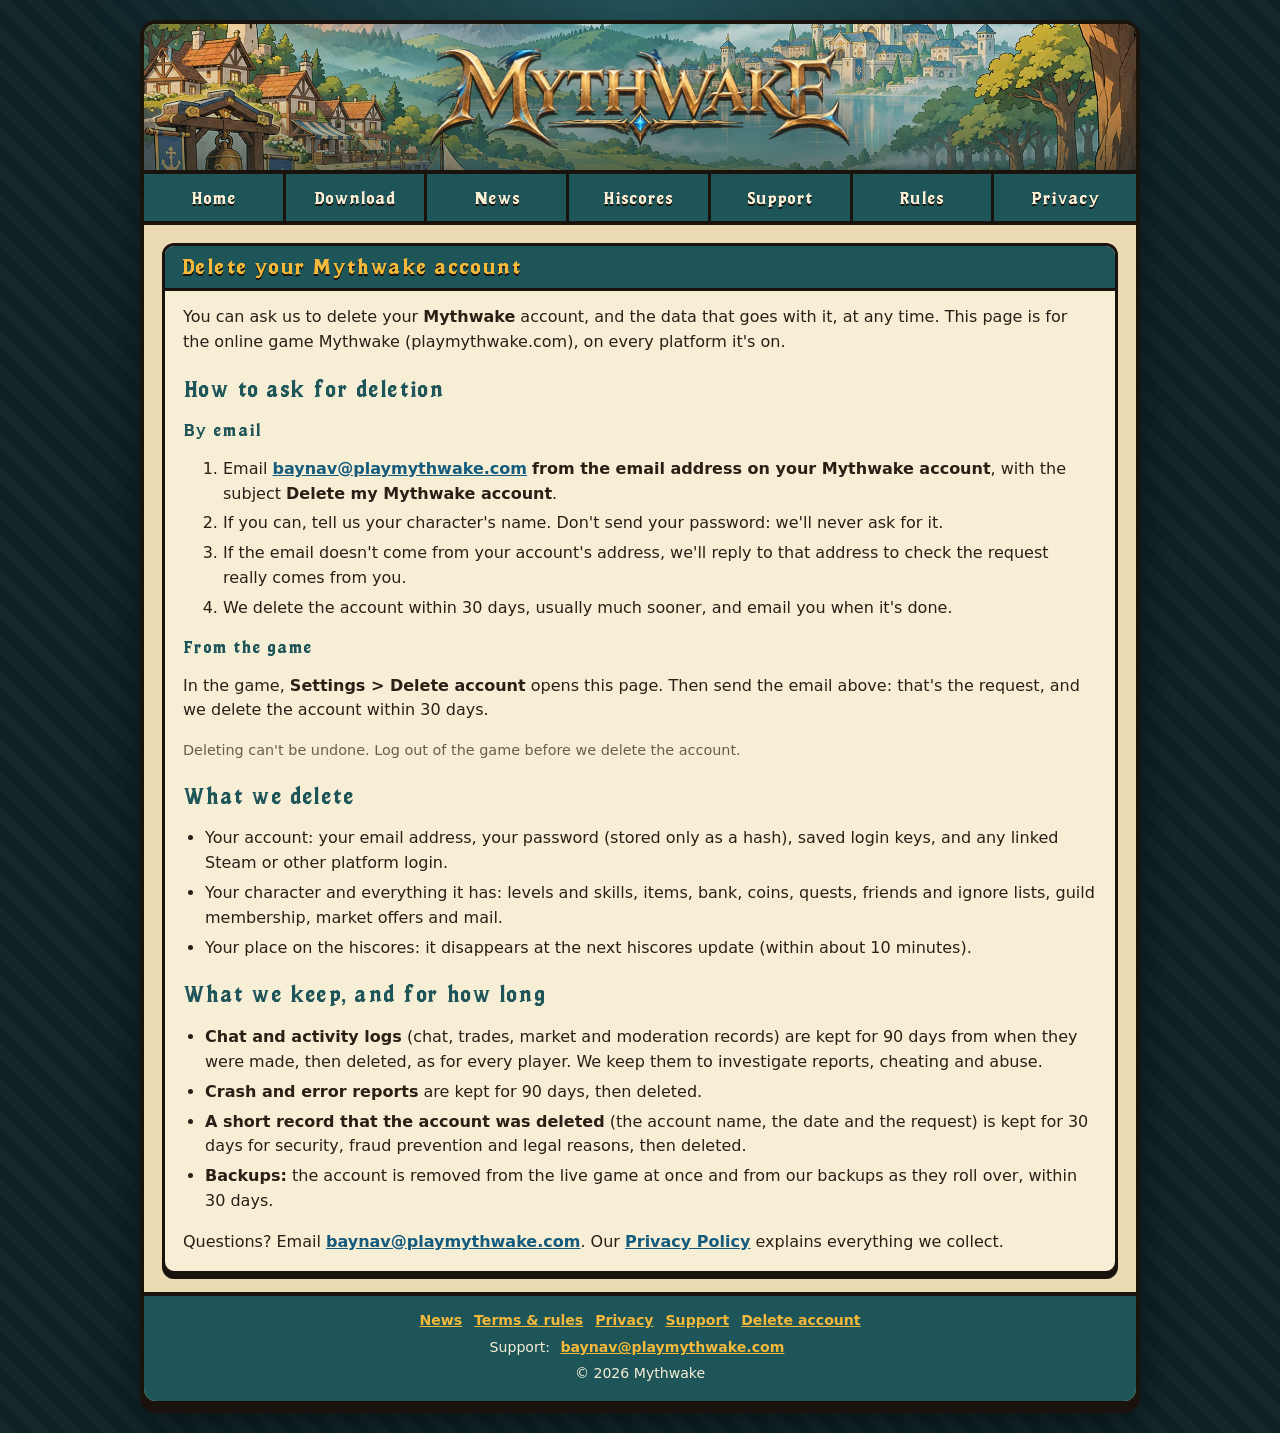
==== delete-account.html @ e415ddae "Delete-account page (Google Play), footer link, new Discord invite Co-Authored-By: Claude Opus 5.5 <" ====
<!doctype html>
<html lang="en">
<head>
<meta charset="utf-8">
<meta name="viewport" content="width=device-width, initial-scale=1">
<title>Delete your account - Mythwake</title>
<meta name="description" content="How to delete your Mythwake account and its data, and what is deleted and kept.">
<meta name="theme-color" content="#1d5559">
<link rel="icon" href="img/favicon.png" type="image/png">
<link rel="apple-touch-icon" href="img/apple-touch-icon.png">
<link rel="preload" href="fonts/MythwakeBold.ttf?v=1.100" as="font" type="font/ttf" crossorigin>
<link rel="stylesheet" href="css/site.css?v=10">
</head>
<body>
<a class="skip" href="#main">Skip to content</a>
<div class="frame">
  <a class="banner page-banner" href="./" aria-label="Mythwake home">
    <picture>
      <source srcset="img/hero-960.webp 960w, img/hero-1920.webp 1920w" sizes="(max-width: 1000px) 100vw, 1000px" type="image/webp">
      <img class="bg" src="img/hero-960.webp" alt="" width="960" height="540">
    </picture>
    <img class="logo" src="img/logo.webp" alt="Mythwake" width="900" height="205">
  </a>
  <nav class="topnav" aria-label="Main">
    <a href="./">Home</a>
    <a href="download">Download</a>
    <a href="news">News</a>
    <a href="hiscores">Hiscores</a>
    <a href="support">Support</a>
    <a href="terms">Rules</a>
    <a href="privacy">Privacy</a>
  </nav>

<main id="main" class="single">
    <section class="box">
      <h1 class="box-title">Delete your Mythwake account</h1>
      <div class="box-body doc">
        <p>You can ask us to delete your <b>Mythwake</b> account, and the data that goes with it, at any time. This page
          is for the online game Mythwake (playmythwake.com), on every platform it's on.</p>

        <h2>How to ask for deletion</h2>
        <h3>By email</h3>
        <ol>
          <li>Email <a href="mailto:baynav@playmythwake.com?subject=Delete%20my%20Mythwake%20account">baynav@playmythwake.com</a>
            <b>from the email address on your Mythwake account</b>, with the subject <b>Delete my Mythwake account</b>.</li>
          <li>If you can, tell us your character's name. Don't send your password: we'll never ask for it.</li>
          <li>If the email doesn't come from your account's address, we'll reply to that address to check the request
            really comes from you.</li>
          <li>We delete the account within 30 days, usually much sooner, and email you when it's done.</li>
        </ol>
        <h3>From the game</h3>
        <p>In the game, <b>Settings &gt; Delete account</b> opens this page. Then send the email above: that's the
          request, and we delete the account within 30 days.</p>
        <p class="muted small">Deleting can't be undone. Log out of the game before we delete the account.</p>

        <h2>What we delete</h2>
        <ul>
          <li>Your account: your email address, your password (stored only as a hash), saved login keys, and any linked
            Steam or other platform login.</li>
          <li>Your character and everything it has: levels and skills, items, bank, coins, quests, friends and ignore
            lists, guild membership, market offers and mail.</li>
          <li>Your place on the hiscores: it disappears at the next hiscores update (within about 10 minutes).</li>
        </ul>

        <h2>What we keep, and for how long</h2>
        <ul>
          <li><b>Chat and activity logs</b> (chat, trades, market and moderation records) are kept for 90 days from when
            they were made, then deleted, as for every player. We keep them to investigate reports, cheating and abuse.</li>
          <li><b>Crash and error reports</b> are kept for 90 days, then deleted.</li>
          <li><b>A short record that the account was deleted</b> (the account name, the date and the request) is kept for
            30 days for security, fraud prevention and legal reasons, then deleted.</li>
          <li><b>Backups:</b> the account is removed from the live game at once and from our backups as they roll over,
            within 30 days.</li>
        </ul>

        <p>Questions? Email <a href="mailto:baynav@playmythwake.com">baynav@playmythwake.com</a>. Our
          <a href="privacy">Privacy Policy</a> explains everything we collect.</p>
      </div>
    </section>
  </main>

  <footer class="foot">
    <nav aria-label="Footer">
      <a href="news">News</a><a href="terms">Terms &amp; rules</a><a href="privacy">Privacy</a><a href="support">Support</a><a href="delete-account">Delete account</a>
    </nav>
    <p>Support: <span data-support-email></span></p>
    <p>&copy; <span data-year>2026</span> Mythwake</p>
  </footer>
</div>
<script src="js/config.js?v=3"></script>
<script src="js/site.js?v=6"></script>
</body>
</html>
---- css/site.css ----
/* Mythwake website: a classic framed MMO portal in Mythwake's colours.
   Chunky like the game: thick dark outlines, flat fills, hard drop shadows. */

@font-face {
  font-family: "Mythwake";
  src: url("../fonts/MythwakeBold.ttf?v=1.100") format("truetype");
  font-display: swap;
}

:root {
  --ink: #1a120c;
  --night: #0e2226;
  --night2: #15343a;
  --parch: #f7eed6;
  --parch2: #eadbb3;
  --parch3: #dcc796;
  --teal: #1d5559;
  --teal2: #27727a;
  --gold: #f4b93a;
  --gold2: #d08f16;
  --text: #2a1f15;
  --muted: #6e5c46;
  --link: #145b7d;
  --todo-bg: #fff0a8;
  --todo-ink: #6a4600;
  --title: "Mythwake", Georgia, "Times New Roman", serif;
}

* { box-sizing: border-box; }
html { -webkit-text-size-adjust: 100%; }
body {
  margin: 0;
  background: var(--night);
  background-image:
    radial-gradient(ellipse at 50% 0, #24525a 0, rgba(36, 82, 90, 0) 60%),
    repeating-linear-gradient(45deg, rgba(255, 255, 255, .025) 0 12px, rgba(0, 0, 0, 0) 12px 24px);
  color: var(--text);
  font: 16px/1.55 system-ui, -apple-system, "Segoe UI", Roboto, sans-serif;
}
img { max-width: 100%; height: auto; }
a { color: var(--link); font-weight: 600; }
a:hover { color: var(--gold2); }
h1, h2, h3 { font-family: var(--title); font-weight: normal; letter-spacing: .02em; line-height: 1.2; }

.skip { position: absolute; left: -9999px; }
.skip:focus { left: 12px; top: 12px; z-index: 9; background: var(--gold); color: var(--ink); padding: 8px 12px; }

/* ---------- The frame ---------- */
.frame {
  max-width: 1000px;
  margin: 20px auto 28px;
  background: var(--parch2);
  border: 4px solid var(--ink);
  border-radius: 16px;
  box-shadow: 0 8px 0 var(--ink), 0 18px 40px rgba(0, 0, 0, .5);
  overflow: hidden;
}

/* ---------- Banner ---------- */
.banner {
  position: relative;
  display: block;
  height: 240px;
  background: #3d6e5c;
  overflow: hidden;
  border-bottom: 4px solid var(--ink);
}
.banner picture, .banner .bg {
  position: absolute; inset: 0;
  width: 100%; height: 100%;
}
.banner .bg { object-fit: cover; object-position: 50% 35%; }
.banner::after {
  content: ""; position: absolute; inset: 0;
  background: linear-gradient(rgba(14, 34, 38, .05), rgba(14, 34, 38, .15) 55%, rgba(14, 34, 38, .55));
}
.banner .logo {
  position: absolute; z-index: 1;
  left: 50%; top: 50%;
  width: min(600px, 84%);
  transform: translate(-50%, -50%);
  filter: drop-shadow(0 4px 0 rgba(26, 18, 12, .85)) drop-shadow(0 0 18px rgba(0, 0, 0, .45));
}
.page-banner { height: 150px; }
/* Players online, under the logo's gem (js/site.js) */
.banner .online-pill {
  position: absolute; z-index: 1;
  left: 50%; bottom: 12px; transform: translateX(-50%);
  display: inline-flex; align-items: center; gap: 7px;
  padding: 3px 12px 3px 10px;
  border-radius: 999px;
  background: rgba(14, 26, 30, .72);
  border: 1px solid rgba(240, 196, 110, .55);
  color: #f6e4b4; font-size: .85rem; font-weight: 600; letter-spacing: .02em; white-space: nowrap;
}
.banner .online-dot { width: 8px; height: 8px; border-radius: 50%; background: #5fd18a; box-shadow: 0 0 6px #5fd18a; }
.page-banner .online-pill { bottom: 7px; font-size: .78rem; }
.banner .online-pill.is-maint .online-dot { background: #f0b44c; box-shadow: 0 0 6px #f0b44c; }   /* maintenance: a gold dot */
.page-banner .logo { width: min(420px, 74%); }

/* ---------- Tab navigation ---------- */
.topnav {
  display: grid;
  grid-template-columns: repeat(7, 1fr);
  background: var(--teal);
  border-bottom: 4px solid var(--ink);
}
.topnav a {
  display: block;
  padding: 11px 6px 9px;
  text-align: center;
  font-family: var(--title);
  font-weight: normal;
  font-size: 1.1rem;
  color: var(--parch);
  text-decoration: none;
  text-shadow: 0 2px 0 var(--ink);
  border-right: 3px solid var(--ink);
}
.topnav a:last-child { border-right: 0; }
.topnav a:hover { background: var(--teal2); color: var(--gold); }
.topnav a[aria-current="page"] { background: var(--gold); color: var(--ink); text-shadow: none; }

/* ---------- Columns ---------- */
.cols {
  display: grid;
  grid-template-columns: minmax(0, 1fr) 290px;
  gap: 18px;
  padding: 18px;
}
.single { padding: 18px; }

/* ---------- Boxes ---------- */
.box {
  background: var(--parch);
  border: 3px solid var(--ink);
  border-radius: 12px;
  box-shadow: 0 5px 0 var(--ink);
  margin: 0 0 20px;
  overflow: hidden;
}
.box:last-child { margin-bottom: 0; }
.box-title {
  margin: 0;
  padding: 9px 16px 7px;
  background: var(--teal);
  color: var(--gold);
  font-size: 1.35rem;
  text-shadow: 0 2px 0 var(--ink);
  border-bottom: 3px solid var(--ink);
}
.box-body { padding: 14px 18px 16px; }
.box-body > :first-child { margin-top: 0; }
.box-body > :last-child { margin-bottom: 0; }
.muted { color: var(--muted); }
.small { font-size: .9rem; }
.center { text-align: center; }

/* ---------- Buttons ---------- */
.btn {
  display: inline-block;
  padding: 10px 22px 8px;
  font-family: var(--title);
  font-weight: normal;
  font-size: 1.25rem;
  line-height: 1.2;
  color: var(--ink);
  background: var(--gold);
  background-image: linear-gradient(#ffd56a, var(--gold) 55%);
  border: 3px solid var(--ink);
  border-radius: 12px;
  box-shadow: 0 5px 0 var(--ink);
  text-decoration: none;
  text-align: center;
  cursor: pointer;
}
.btn:hover { color: var(--ink); background-image: linear-gradient(#ffe08a, #ffc64d 55%); }
.btn:active { transform: translateY(4px); box-shadow: 0 1px 0 var(--ink); }
.btn-big { font-size: 1.9rem; padding: 14px 34px 11px; }
.btn-block { display: block; width: 100%; }
.btn-teal { background: var(--teal2); background-image: none; color: var(--parch); text-shadow: 0 2px 0 var(--ink); }
.btn-teal:hover { background: #2f8790; color: var(--gold); background-image: none; }
.btn-small { font-size: 1rem; padding: 7px 14px 5px; }
.btn.is-off, .btn.is-off:hover {
  background: #b9ab8c; background-image: none; color: #4c4232;
  cursor: not-allowed; transform: none; box-shadow: 0 5px 0 var(--ink); text-shadow: none;
}
.btn:disabled { opacity: .45; cursor: not-allowed; transform: none; }

/* Placeholders Bay must fill: deliberately loud. */
.todo {
  background: var(--todo-bg);
  color: var(--todo-ink);
  border: 2px dashed #c08a00;
  border-radius: 5px;
  padding: 0 5px;
  font-weight: 700;
  font-size: .92em;
}
.note { margin: 10px 0 0; font-size: .9rem; }

/* ---------- Home: play box ---------- */
.playbox {
  display: grid;
  grid-template-columns: 1fr auto;
  gap: 18px;
  align-items: center;
}
.playbox h2 { margin: 0 0 6px; font-size: 1.7rem; color: var(--teal); }
.playbox p { margin: 0; }
.playbox .cta { text-align: center; }
.store-badge { display: inline-block; line-height: 0; border-radius: 6px; }
.store-badge img { width: 200px; height: auto; }
.store-badge-big img { width: 240px; }
.store-badge:focus-visible { outline: 3px solid var(--gold); outline-offset: 3px; }
.steps-title { margin: 0 0 6px; font-family: var(--title); font-weight: normal; font-size: 1.1rem; color: var(--teal); }
.steps + .steps-title { margin-top: 16px; }
.launcher-alt { margin: 16px 0 0; padding-top: 14px; border-top: 2px dashed var(--parch3); }

.features { list-style: none; margin: 0; padding: 0; display: grid; grid-template-columns: 1fr 1fr; gap: 10px 18px; }
.features li { position: relative; padding-left: 26px; }
.features li::before {
  content: ""; position: absolute; left: 0; top: .35em;
  width: 14px; height: 14px;
  background: var(--gold);
  border: 2px solid var(--ink);
  transform: rotate(45deg);
}
.features b { display: block; font-family: var(--title); font-weight: normal; font-size: 1.1rem; color: var(--teal); }

/* ---------- News ---------- */
.post { padding: 0 0 14px; margin: 0 0 14px; border-bottom: 2px dashed var(--parch3); }
.post:last-child { border-bottom: 0; margin-bottom: 0; padding-bottom: 0; }
.post h3 { margin: 0; font-size: 1.35rem; color: var(--teal); }
.post h3 a { color: inherit; text-decoration: none; font-weight: normal; }
.post h3 a:hover { color: var(--gold2); }
.post h2.post-title { margin: 0; font-size: 1.6rem; color: var(--teal); }
.post-back { margin: 0 0 12px; font-weight: 700; }
.post-back-end { margin: 14px 0 0; }
.post-meta { margin: 2px 0 8px; font-size: .85rem; color: var(--muted); }
.post-cat {
  display: inline-block; margin-left: 8px; padding: 0 8px;
  background: var(--parch2); border: 2px solid var(--ink); border-radius: 20px;
  font-size: .78rem; font-weight: 700; color: var(--ink);
}
.post-body p { margin: 0 0 10px; }
.post-body h4 {
  margin: 16px 0 6px; padding-bottom: 2px;
  font-family: var(--title); font-weight: normal; font-size: 1.12rem; letter-spacing: .02em;
  color: var(--teal); border-bottom: 2px solid var(--parch3);
}
.post-body ul { margin: 0 0 10px; padding-left: 22px; }
.post-body li { margin: 0 0 5px; }
.post-body > :last-child { margin-bottom: 0; }
.more { display: inline-block; margin-top: 2px; }

/* ---------- Screenshots ---------- */
.shots { display: grid; grid-template-columns: 1fr 1fr; gap: 12px; }
.shot {
  display: flex; align-items: center; justify-content: center;
  aspect-ratio: 16 / 9;
  padding: 10px;
  text-align: center;
  background: repeating-linear-gradient(45deg, var(--parch2) 0 10px, var(--parch) 10px 20px);
  border: 3px dashed var(--muted);
  border-radius: 10px;
  color: var(--muted);
  font-size: .85rem;
  font-weight: 700;
}
.shot.has-shot { padding: 0; border: 3px solid var(--ink); overflow: hidden; background: var(--ink); }
.shot.has-shot a, .shot.has-shot img { display: block; width: 100%; height: 100%; object-fit: cover; }

/* ---------- Sidebar ---------- */
.side .box-body { padding: 12px 14px 14px; }
.side form { display: flex; gap: 8px; }
.side input { flex: 1; min-width: 0; }
input[type="text"], input[type="search"], input[type="number"] {
  padding: 8px 10px;
  font: inherit;
  color: var(--text);
  background: #fffaf0;
  border: 3px solid var(--ink);
  border-radius: 8px;
}
input:focus-visible, button:focus-visible, a:focus-visible { outline: 3px solid var(--gold2); outline-offset: 2px; }
.linklist { list-style: none; margin: 0; padding: 0; }
.linklist li { border-bottom: 2px dashed var(--parch3); }
.linklist li:last-child { border-bottom: 0; }
.linklist a { display: block; padding: 7px 2px; text-decoration: none; }
.linklist a::before { content: "\25B8\00a0"; color: var(--gold2); }

/* ---------- Download ---------- */
.steps { counter-reset: s; list-style: none; margin: 0; padding: 0; }
.steps li { counter-increment: s; position: relative; box-sizing: border-box; padding: 3px 0 0 48px; min-height: 34px; margin: 0 0 18px; }
.steps li:last-child { margin-bottom: 0; }
.steps li::before {
  content: counter(s);
  position: absolute; left: 0; top: 0;
  width: 32px; height: 32px; line-height: 28px;
  text-align: center;
  font-family: var(--title);
  font-size: 1.15rem;
  background: var(--gold);
  border: 3px solid var(--ink);
  border-radius: 50%;
}
.reqs { width: 100%; border-collapse: collapse; }
.reqs th, .reqs td { text-align: left; padding: 6px 8px; border-bottom: 2px dashed var(--parch3); vertical-align: top; }
.reqs th { width: 34%; color: var(--teal); }

/* ---------- Hiscores ---------- */
.hs { display: grid; grid-template-columns: 210px minmax(0, 1fr); gap: 18px; }
.hs-skills { display: flex; flex-direction: column; gap: 4px; }
.hs-skill {
  display: flex; align-items: center; gap: 8px;
  width: 100%;
  padding: 6px 10px;
  font: inherit; font-weight: 600; text-align: left;
  color: var(--text);
  background: var(--parch);
  border: 2px solid var(--ink);
  border-radius: 8px;
  cursor: pointer;
}
.hs-skill:hover { background: #fff7df; }
.hs-skill.on { background: var(--gold); }
.hs-dot { display: inline-block; flex: none; width: 14px; height: 14px; margin-right: 6px; border: 2px solid var(--ink); border-radius: 3px; vertical-align: -2px; }
.hs-skill .hs-dot { margin-right: 0; }
.hs-table { width: 100%; border-collapse: collapse; border: 3px solid var(--ink); background: var(--parch); }
.hs-table th {
  padding: 8px 10px 6px;
  text-align: left;
  font-family: var(--title); font-weight: normal; font-size: 1.05rem;
  color: var(--gold); background: var(--teal);
  border-bottom: 3px solid var(--ink);
}
.hs-table td { padding: 6px 10px; border-bottom: 1px solid var(--parch3); }
.hs-table tbody tr:nth-child(even) td { background: #f0e4c4; }
.hs-table .num { text-align: right; font-variant-numeric: tabular-nums; }
.hs-table th:not(:nth-child(2)) { text-align: right; }
/* Rank, Level and XP shrink to their numbers; Name takes the rest */
#hs-table-wrap .hs-table th:not(:nth-child(2)),
#hs-table-wrap .hs-table td:not(:nth-child(2)) { width: 1%; white-space: nowrap; }
#hs-table-wrap .hs-table th:nth-child(n+3),
#hs-table-wrap .hs-table td:nth-child(n+3) { padding-left: 28px; }
.hs-empty { padding: 22px 12px !important; text-align: center; color: var(--muted); font-weight: 600; }
.hs-bar { display: flex; flex-wrap: wrap; gap: 10px; align-items: center; justify-content: space-between; margin: 12px 0 0; }
.hs-forms { display: flex; flex-wrap: wrap; gap: 10px; margin: 0 0 14px; }
.hs-forms form { display: flex; gap: 6px; flex: 1 1 220px; }
.hs-forms input { flex: 1; min-width: 0; }
#hs-player .btn { margin-top: 14px; }
#hs-player .hs-table th:first-child { text-align: left; }

/* ---------- Policies ---------- */
.doc h2 { color: var(--teal); font-size: 1.4rem; margin: 22px 0 6px; }
.doc h3 { color: var(--teal); font-size: 1.1rem; margin: 16px 0 4px; }
.doc ul { padding-left: 22px; }
.doc li { margin: 0 0 5px; }
.draft {
  margin: 0 0 16px; padding: 10px 14px;
  background: var(--todo-bg); color: var(--todo-ink);
  border: 3px dashed #c08a00; border-radius: 10px;
  font-weight: 600;
}

/* ---------- Footer ---------- */
.foot {
  padding: 14px 18px 16px;
  background: var(--teal);
  color: var(--parch);
  border-top: 4px solid var(--ink);
  font-size: .88rem;
  text-align: center;
}
.foot nav { margin-bottom: 6px; }
.foot a { color: var(--gold); margin: 0 6px; font-weight: 600; }
.foot a:hover { color: #fff; }
.foot p { margin: 4px 0 0; }
.foot .todo { font-size: .85rem; }

/* ---------- Phones and small tablets ---------- */
@media (max-width: 820px) {
  .cols { grid-template-columns: 1fr; }
  .hs { grid-template-columns: 1fr; }
  .hs-skills { flex-direction: row; flex-wrap: wrap; }
  .hs-skill { width: auto; flex: 1 1 140px; }
}
@media (max-width: 640px) {
  .frame { margin: 0; border-width: 0 0 4px; border-radius: 0; box-shadow: none; }
  .banner { height: 170px; }
  .page-banner { height: 110px; }
  .topnav { grid-template-columns: repeat(4, 1fr); }
  .topnav a { font-size: 1rem; padding: 10px 2px 8px; border-bottom: 3px solid var(--ink); }
  .topnav a:nth-child(4n) { border-right: 0; }
  .topnav a:nth-child(n+5) { border-bottom: 0; }
  .cols, .single { padding: 14px 12px; gap: 14px; }
  .box-body { padding: 12px 14px 14px; }
  .playbox { grid-template-columns: 1fr; text-align: center; }
  .features { grid-template-columns: 1fr; }
  .shots { grid-template-columns: 1fr; }
  .btn-big { font-size: 1.6rem; width: 100%; }
  .hs-table th, .hs-table td { padding: 6px; font-size: .92rem; }
  .reqs th { width: 40%; }
}
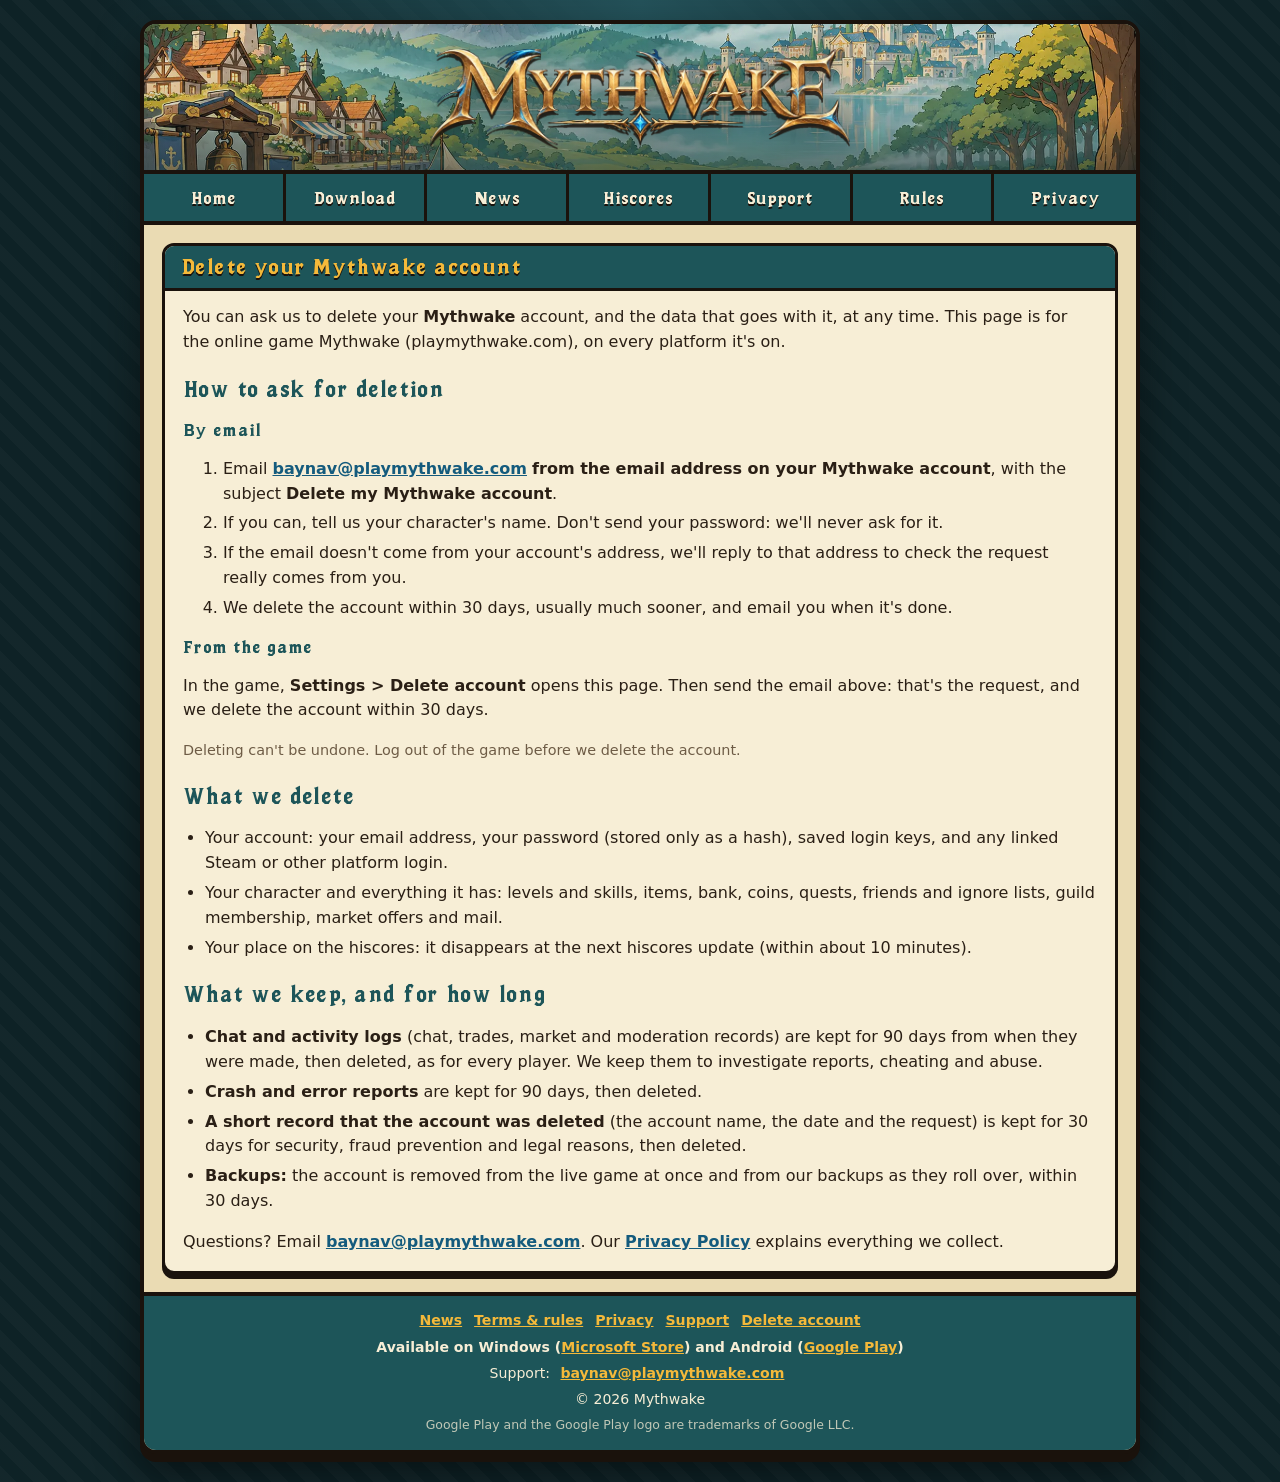
==== commit d0f0d30b: "Mythwake is on Google Play: the Get it on Google Play badge beside the Microsoft Store, Android on t" ====
--- a/delete-account.html
+++ b/delete-account.html
@@ -9,7 +9,7 @@
 <link rel="icon" href="img/favicon.png" type="image/png">
 <link rel="apple-touch-icon" href="img/apple-touch-icon.png">
 <link rel="preload" href="fonts/MythwakeBold.ttf?v=1.100" as="font" type="font/ttf" crossorigin>
-<link rel="stylesheet" href="css/site.css?v=10">
+<link rel="stylesheet" href="css/site.css?v=13">
 </head>
 <body>
 <a class="skip" href="#main">Skip to content</a>
@@ -83,11 +83,13 @@
     <nav aria-label="Footer">
       <a href="news">News</a><a href="terms">Terms &amp; rules</a><a href="privacy">Privacy</a><a href="support">Support</a><a href="delete-account">Delete account</a>
     </nav>
+    <p class="platforms">Available on Windows (<a data-store href="https://apps.microsoft.com/detail/9NCS6GLQ56GV?mode=direct">Microsoft Store</a>) and Android (<a data-play href="https://play.google.com/store/apps/details?id=com.playmythwake.mythwake">Google Play</a>)</p>
     <p>Support: <span data-support-email></span></p>
     <p>&copy; <span data-year>2026</span> Mythwake</p>
+    <p class="legal">Google Play and the Google Play logo are trademarks of Google LLC.</p>
   </footer>
 </div>
-<script src="js/config.js?v=3"></script>
-<script src="js/site.js?v=6"></script>
+<script src="js/config.js?v=4"></script>
+<script src="js/site.js?v=7"></script>
 </body>
 </html>
--- a/css/site.css
+++ b/css/site.css
@@ -210,8 +210,9 @@
 .playbox p { margin: 0; }
 .playbox .cta { text-align: center; }
 .store-badge { display: inline-block; line-height: 0; border-radius: 6px; }
-.store-badge img { width: 200px; height: auto; }
-.store-badge-big img { width: 240px; }
+.store-badges { display: flex; flex-wrap: wrap; justify-content: center; align-items: center; gap: 10px 14px; }
+.store-badge img { width: auto; height: 55px; }   /* every store's badge the same height (Google Play's rule: never smaller) */
+.store-badge-big img { height: 62px; }
 .store-badge:focus-visible { outline: 3px solid var(--gold); outline-offset: 3px; }
 .steps-title { margin: 0 0 6px; font-family: var(--title); font-weight: normal; font-size: 1.1rem; color: var(--teal); }
 .steps + .steps-title { margin-top: 16px; }
@@ -325,6 +326,13 @@
 }
 .hs-skill:hover { background: #fff7df; }
 .hs-skill.on { background: var(--gold); }
+.hs-boards { display: flex; flex-wrap: wrap; gap: 6px; margin: 0 0 12px; }
+.hs-board {
+  padding: 5px 10px; border: 2px solid var(--ink); border-radius: 6px; background: var(--parch);
+  font: inherit; font-size: .88rem; font-weight: 600; color: var(--text); cursor: pointer;
+}
+.hs-board:hover { background: #fff7df; }
+.hs-board.on { background: var(--gold); }
 .hs-dot { display: inline-block; flex: none; width: 14px; height: 14px; margin-right: 6px; border: 2px solid var(--ink); border-radius: 3px; vertical-align: -2px; }
 .hs-skill .hs-dot { margin-right: 0; }
 .hs-table { width: 100%; border-collapse: collapse; border: 3px solid var(--ink); background: var(--parch); }
@@ -377,6 +385,9 @@
 .foot a { color: var(--gold); margin: 0 6px; font-weight: 600; }
 .foot a:hover { color: #fff; }
 .foot p { margin: 4px 0 0; }
+.foot .platforms { font-weight: 600; }
+.foot .platforms a { margin: 0; }
+.foot .legal { font-size: .78rem; opacity: .75; }
 .foot .todo { font-size: .85rem; }
 
 /* ---------- Phones and small tablets ---------- */
@@ -403,3 +414,8 @@
   .hs-table th, .hs-table td { padding: 6px; font-size: .92rem; }
   .reqs th { width: 40%; }
 }
+
+/* Guild hiscores (Nov 21): the emblem beside the guild's name */
+.hs-guild { display: flex; align-items: center; gap: 8px; }
+.hs-emblem { width: 28px; height: 28px; flex: none; }
+.hs-emblem.none { visibility: hidden; }
